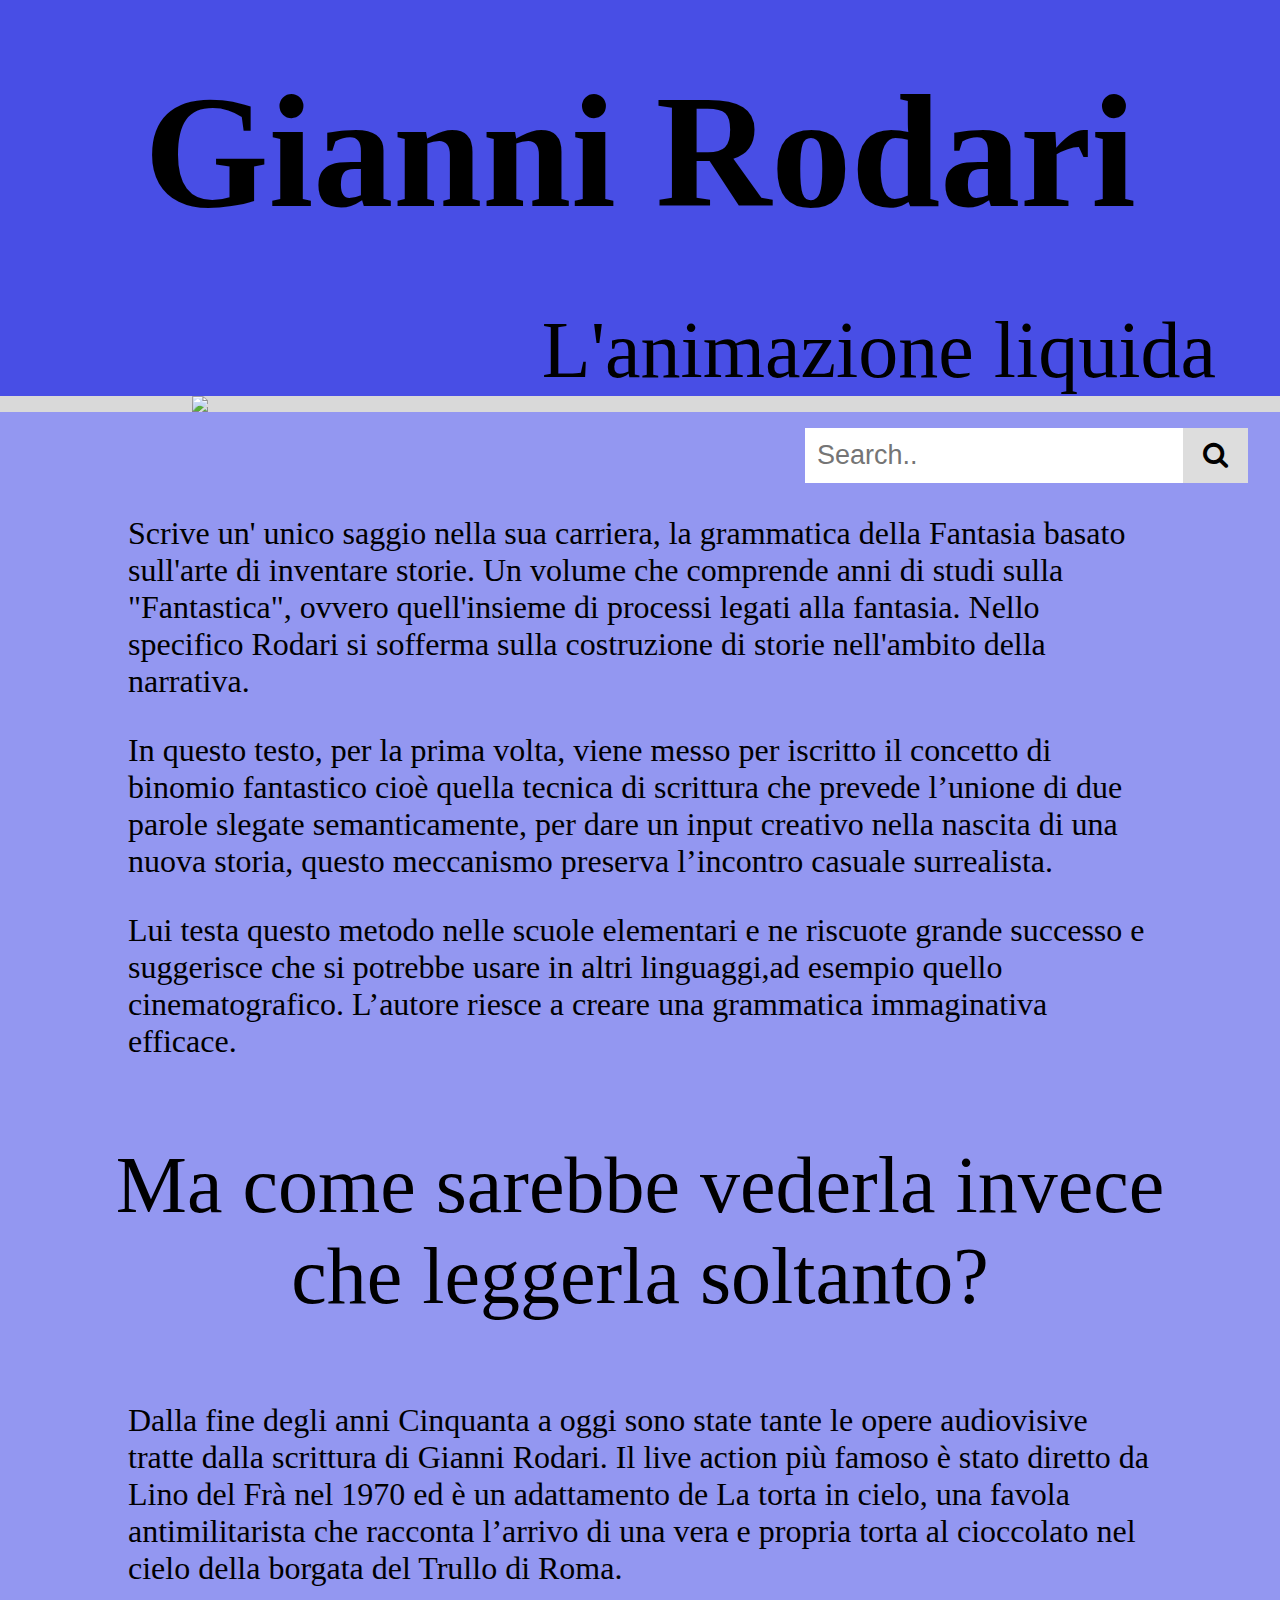
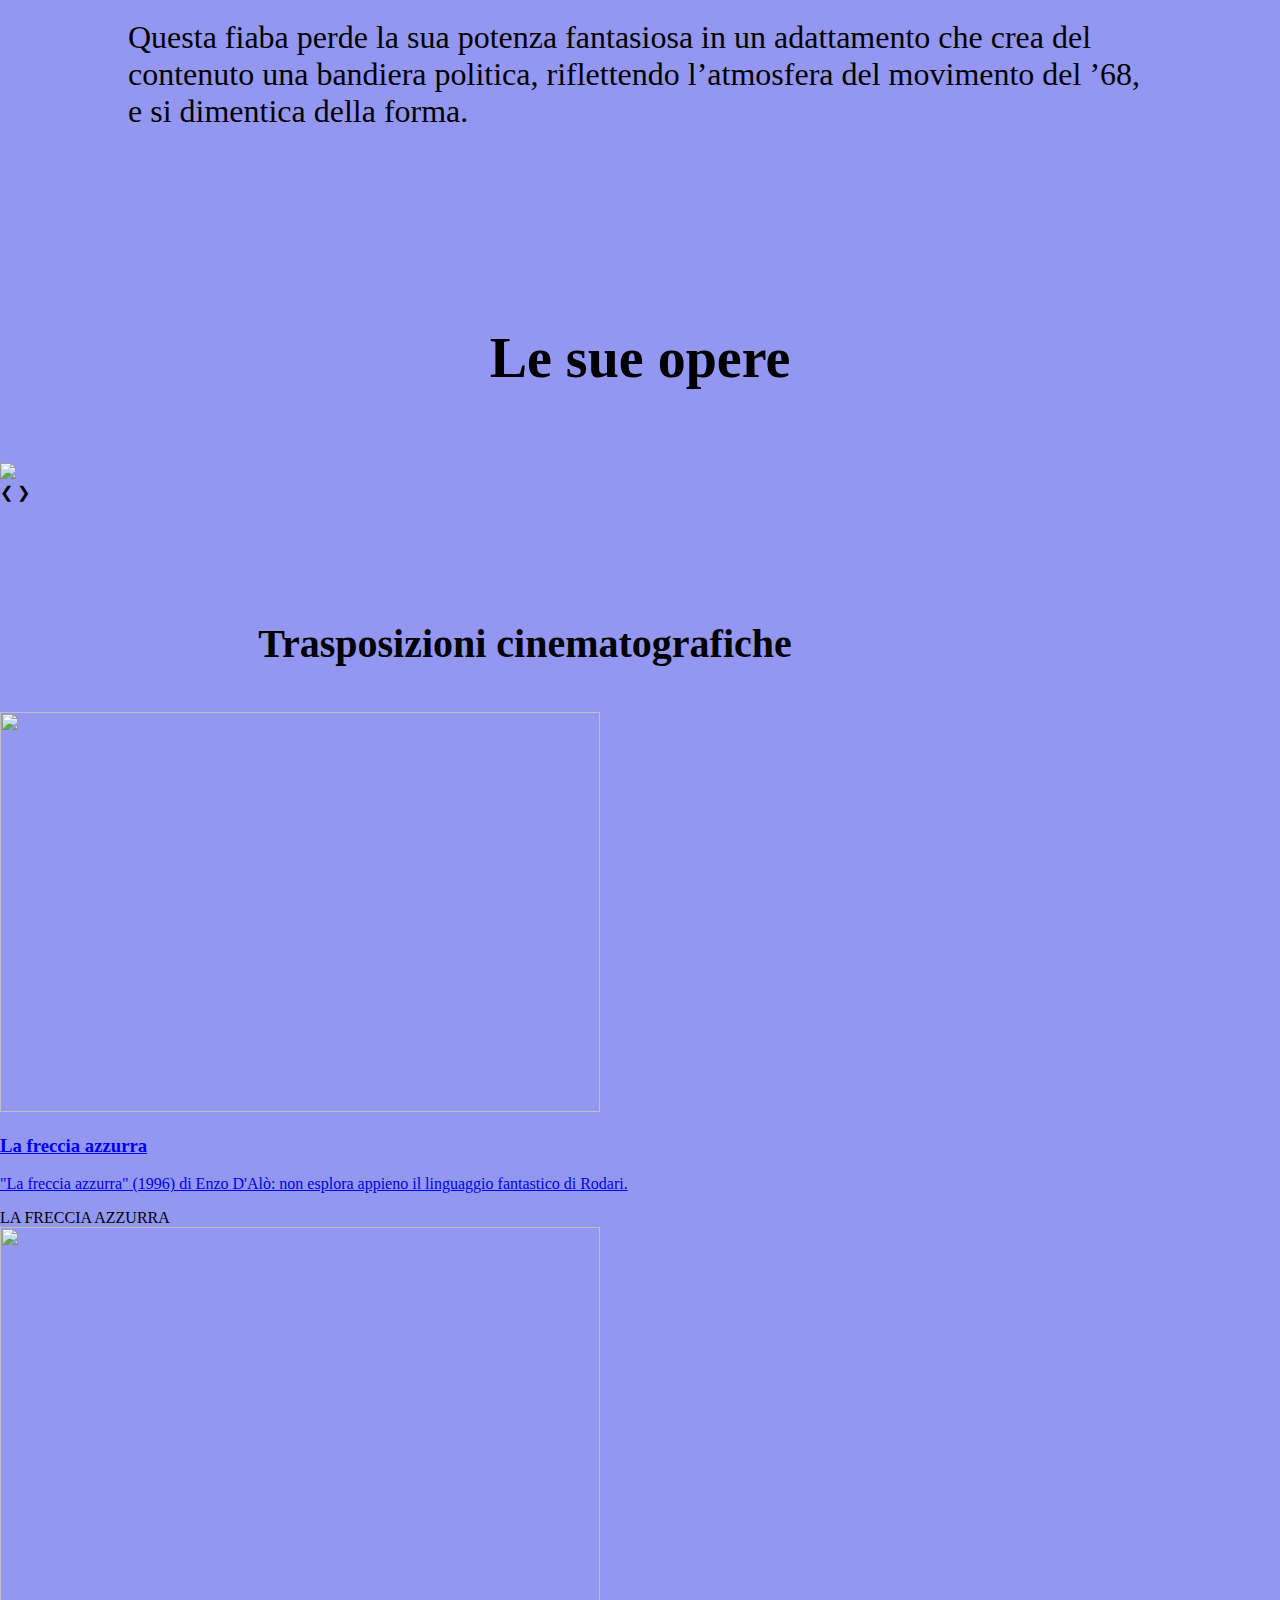
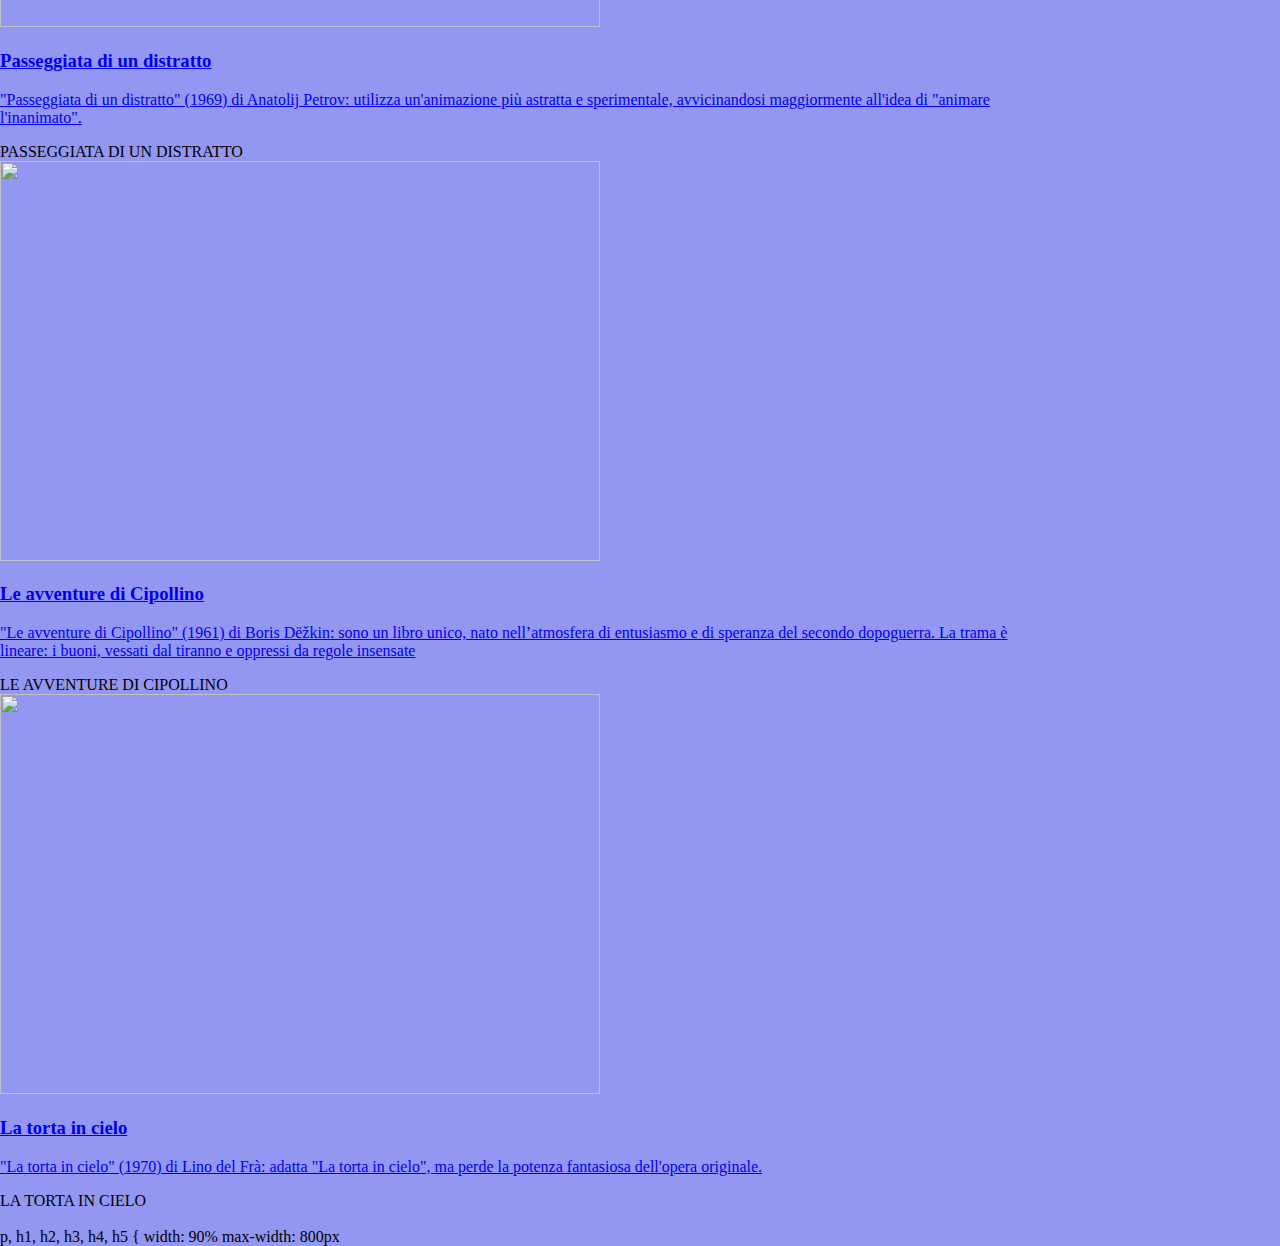
==== gianni-rodari/index.html @ 05dca5fb "Update index.html" ====
<!DOCTYPE html>
<html>

<!-- CSS e SCALABILITà -->

<link rel="stylesheet" href="https://cdnjs.cloudflare.com/ajax/libs/font-awesome/4.7.0/css/font-awesome.min.css">
<meta charset="UTF-8">
<meta name="viewport" content="width=device-width, initial-scale=1">
<link href="./css/slideshow.css" rel="stylesheet" type="text/css">
<link href="./css/trasposizioni.css" rel="stylesheet" type="text/css">
<link href="./css/nav bar.css" rel="stylesheet" type="text/css">
<link href="./css/ToolTip.css" rel="stylesheet" type="text/css">
<link rel="stylesheet" href="https://fonts.googleapis.com/css?family=Lato">
<link rel="stylesheet" href="https://cdnjs.cloudflare.com/ajax/libs/font-awesome/4.7.0/css/font-awesome.min.css">
<head>

<title>Gianni Rodari</title>

</head>



<!-- BODY: SFONDO VIOLA, HEADER SFONDO BLU, A=TITOLO, B=SOTTOTITOLO, C=TESTO D=TITOLO DEL TESTO OVER IMG=IMMAGINE CENTRALE DI GIANNI, ALL TOP NAV = BARRA DI RICERCA FAKE W98, 
  @MEDIA = RIDIMENSIONE DELLA BARRA E DEL TITOLO-->
    
<style>
    
/*  SFONDO VIOLA DEL SITO*/  

body {
    background-color:#9397F1;
    margin: 0;
}

/*  SFONDO BLU PER TITOLO E SOTTOTITOLO*/

header {
    background-color:#484ee5;
    
  }

/*  TITOLO GIANNI*/

.a {
    margin: 0;
    text-align:center;
    
    font-weight: bold;
    padding:60px;
    font-size: 23em;
}

/*  SOTTO TITOLO*/

.b {
  text-align:right;
    margin-right: 5%;
    font-size: 5em;
  }

/*  TESTO */

.c{
  font-size: 2em;
    background-color:#9397F1;
    text-align:left;
    margin-right: 10%;
    margin-left: 10%;
 
}

/*  TITOLO DEL TESTO*/
.d{
  font-size: 5em;
    
    text-align:center;
    margin-right: 5%;
    margin-left: 5%;
 
}

/*  IMMAGINE DI GIANNI */

#over img {
  background-color:#d9d9d9;
  margin-left: auto;
  margin-right: auto;
  display: block;
}

/*  BARRA DI RICERCA */

* {box-sizing: border-box;}

.topnav {
  overflow: hidden;
  background-color: #9397F1;
}

.topnav a {
  float: left;
  display: block;
  color: black;
  text-align: center;
  padding: 14px 16px;
  text-decoration: none;
  
}

.topnav a:hover {
  background-color: #ddd;
  color: black;
}

.topnav a.active {
  background-color: #2196F3;
  color: white;
}

.topnav .search-container {
  float: right;
}

.topnav input[type=text] {
  padding: 12px;
  margin-top: 16px;
  font-size: 27px;
  border: none;
}

.topnav .search-container button {
  float: right;
  padding: 12px 20px;
  margin-top: 16px;
  margin-right: 32px;
  background: #ddd;
  font-size: 27px;
  border: none;
  cursor: pointer;
}

.topnav .search-container button:hover {
  background: #ccc;
}
/* RIDIMENSIONE PER LA BARRA: */
@media screen and (max-width: 450px) {
  .topnav .search-container  {
    float: none;
    
  }
  .topnav a, .topnav input[type=text], .topnav .search-container button {
    float: none;
    display: block;
    text-align: left;
    width: 100%;
    margin: 0;
    padding: 14px;
  }
  .topnav input[type=text] {
    border: 1px solid #ccc;  
  }
}


@media only screen and (max-width:2000px) {
  /* RIDIMENSIONE PER IL TITOLO: */
  .a {
    font-size: 15em;
    float: none;
  }
  
}

@media only screen and (max-width:1600px) {
  /* RIDIMENSIONE PER IL TITOLO: */
  .a {
    font-size: 10em;
    float: none;
  }
  
}



@media only screen and (max-width:1100px) {
  /* RIDIMENSIONE PER IL TITOLO: */
  .a {
    font-size: 8em;
    float: none;
  }
  
  .b {
    font-size: 3em;
    text-align:center;
    margin-left: 5%;
    float: none;
  }

  .d{
  font-size: 3em;
    
    text-align:center;
    margin-right: 5%;
    margin-left: 5%;
 
}

}


 </style>


<body>                 <!-- BODY VIOLA -->

<header>             <!-- HEADER BLU -->


 <div class="a"> <h0>  <FONT family="inclusive sans">  Gianni Rodari </FONT>  </h0>  </div>  <!-- TITOLO -->



  <div class="b">  <FONT family="overused grotesk"> L'animazione liquida</FONT>  </div>      <!-- SOTTO TITOLO -->


</header>




<!-- IMMAGINE GIANNI-->


<div id="over" style="background-color:#d9d9d9">
    <img src="https://i.imgur.com/PS9Ebjz.png"style="width:70%">
  </div>


<!-- BARRA -->


<div class="topnav">
  
    <div class="search-container">
      <form action="https://fakeupdate.net/windows98k/">
        <input type="text" placeholder="Search.." name="search">
        <button type="submit"><i class="fa fa-search"></i></button>
      </form>
    </div>
  </div>


<!-- TESTO -->

<div class="c">
  <FONT family="overused grotesk">
    <p>Scrive un' unico saggio nella sua carriera, la grammatica della Fantasia basato sull'arte di inventare storie.
        Un volume che comprende anni di studi sulla "Fantastica", ovvero quell'insieme di processi legati alla fantasia. 
        Nello specifico Rodari si sofferma sulla costruzione di storie nell'ambito della narrativa.
    
    </p>


      <p>  In questo testo, per la prima volta, viene messo per iscritto il concetto di binomio fantastico cioè quella tecnica di 
        scrittura che prevede l’unione di due parole slegate semanticamente, per dare un input creativo nella nascita di una nuova 
        storia, questo meccanismo preserva l’incontro casuale surrealista.
    
    </p>


       <p> Lui testa questo metodo nelle scuole elementari e ne riscuote grande successo e suggerisce che si potrebbe usare 
        in altri linguaggi,ad esempio quello cinematografico. L’autore riesce a creare una grammatica immaginativa efficace.
    
    </p>

    </FONT>
  </div>

<!-- TITOLO DEL TESTO -->

  <div class="d">
    <FONT family="overused grotesk">
    
     <p>Ma come sarebbe vederla invece che leggerla soltanto?</p>

    </FONT>
    </div>

<!-- CONTINUO DEL TESTO -->


    <div class="c">

      <FONT family="overused grotesk">

    <p style="text-align:left"> Dalla fine degli anni Cinquanta a oggi sono state tante le opere audiovisive tratte dalla scrittura di Gianni Rodari. Il live action più famoso è stato diretto da Lino del Frà nel 1970 ed è un adattamento de La torta in cielo, una favola antimilitarista che racconta l’arrivo 
      di una vera e propria torta al cioccolato nel cielo della borgata del Trullo di Roma.
    </p>


    <p style="text-align:left">
        Questa fiaba perde la sua potenza fantasiosa in un adattamento che crea del contenuto una bandiera politica, riflettendo l’atmosfera del movimento del ’68, e si dimentica della forma.
    
    </p>

  </FONT>
</div>



<!-- Slideshow container -->



<br /><br /><br><br /><br /><br /><br /><FONT family="inclusive sans"><h1 style="font-weight: bold; text-align: center; font-size: 3.5em;">Le sue opere</h1></FONT><br /><br />
<div class="slideshow-container">
  <!-- Full-width images with number and caption text -->
  <div class="mySlides fade">
     <a href="https://it.m.wikipedia.org/wiki/Favole_al_telefono">
    <img src="https://i.imgur.com/pn9Jjlx.jpg" style="width:100%"></a>
  </div>

<div class="mySlides fade">
   <a href="https://www.edizioniel.com/prodotto/le-piu-belle-storie-rime-gianni-rodari-piccoli-9788847737105/">
    <img src="https://i.imgur.com/utCHBYT.jpg" style="width:100%"></a>
</div>

<div class="mySlides fade">
     <a href="https://www.edizioniel.com/prodotto/leggo-una-storia-con-gianni-rodari-9788829603091/">
      <img src="https://i.imgur.com/HZf3RfM.jpg" style="width:100%"></a>
  </div>

  <div class="mySlides fade">
    <a href="https://www.edizioniel.com/prodotto/il-libro-degli-errori-9788879268806/">
     <img src="https://i.imgur.com/OCSgbmq.jpg" style="width:100%"></a>
     
 </div>

 <div class="mySlides fade">
  <a href="https://100giannirodari.com/opera/il-libro-degli-errori-rime">
   <img src="https://i.imgur.com/sOZQKq5.jpg" style="width:100%"></a>
   
</div>

<div class="mySlides fade">
  <a href="https://www.edizioniel.com/prodotto/fiabe-lunghe-un-sorriso-9788879268097">
   <img src="https://i.imgur.com/4Ipn7mk.jpg" style="width:100%"></a>
</div>

  <!-- Next and previous buttons -->
  <a class="prev" onclick="plusSlides(-1)">&#10094;</a>
  <a class="next" onclick="plusSlides(1)">&#10095;</a>
</div>
<br>




</div>
<script>
var slideIndex = 1;
showSlides(slideIndex);

// Next/previous controls
function plusSlides(n) {
showSlides(slideIndex += n);
}

// Thumbnail image controls
function currentSlide(n) {
showSlides(slideIndex = n);
}

function showSlides(n) {
var i;
var slides = document.getElementsByClassName("mySlides");
var dots = document.getElementsByClassName("dot");
if (n > slides.length) {slideIndex = 1}
if (n < 1) {slideIndex = slides.length}
for (i = 0; i < slides.length; i++) {
    slides[i].style.display = "none";
}
for (i = 0; i < dots.length; i++) {
    dots[i].className = dots[i].className.replace(" active", "");
}
slides[slideIndex-1].style.display = "block";
dots[slideIndex-1].className += " active";
}

</script>

<div class="w3-content" style="max-width:2000px;margin-top:100px" ><!-- ultimi episodi-->

  <!-- The Band Section -->
<h2 id="ARCHIVIO"></h2>
  <div class="w3-container w3-content w3-padding-64" style="max-width:1050px">
    <FONT family="inclusive sans"><h1 style="font-weight: bold; text-align: center; font-size: 2.5em;">Trasposizioni cinematografiche</h1></FONT><br />



<div class="responsive">
  <div class="gallery">
    <a href="https://www.raiplay.it/programmi/lafrecciaazzurra">
      <div class="tooltip"><img src="https://i.imgur.com/yZ7SIlE.jpg" width="600" height="400">
          <div class="bottom">
              <div class="text-content">
                  <h3>La freccia azzurra</h3>
                  <p>"La freccia azzurra" (1996) di Enzo D'Alò: non esplora appieno il linguaggio fantastico di Rodari.</p>
              </div>

          </div>
      </div>
    </a>
    <div class="desc">LA FRECCIA AZZURRA</div>
  </div>
</div>

<div class="responsive">
  <div class="gallery">
    <a href="https://spaziorodari.indire.it/risorse/passeggiata-di-un-distratto/">
      <div class="tooltip"><img src="https://i.imgur.com/x5lEnrN.jpg" width="600" height="400">
          <div class="bottom">
              <div class="text-content">
                  <h3>Passeggiata di un distratto</h3>
                  <p>"Passeggiata di un distratto" (1969) di Anatolij Petrov: utilizza un'animazione più astratta e sperimentale, avvicinandosi maggiormente all'idea di "animare l'inanimato".</p>
              </div>

          </div>
      </div>
    </a>
    <div class="desc">PASSEGGIATA DI UN DISTRATTO</div>
  </div>
</div>

<div class="responsive">
  <div class="gallery">
    <a href="https://it.wikipedia.org/wiki/Cipollino_(film_1961)">
      <div class="tooltip"><img src="https://i.imgur.com/ypf4nfo.jpg" width="600" height="400">
          <div class="bottom">
              <div class="text-content">
                  <h3>Le avventure di Cipollino</h3>
                  <p>"Le avventure di Cipollino" (1961) di Boris Dëžkin: sono un libro unico, nato nell’atmosfera di entusiasmo e di speranza del secondo dopoguerra. La trama è lineare: i buoni, vessati dal tiranno e oppressi da regole insensate</p>
              </div>
          </div>
      </div>
    </a>
    <div class="desc">LE AVVENTURE DI CIPOLLINO</div>
  </div>
</div>


<div class="responsive">
  <div class="gallery">
    <a href="https://it.wikipedia.org/wiki/La_torta_in_cielo_(film)">
      <div class="tooltip"><img src="https://i.imgur.com/bGqmZY0.jpg" width="600" height="400">
          <div class="bottom">
              <div class="text-content">
                  <h3>La torta in cielo</h3>
                  <p>"La torta in cielo" (1970) di Lino del Frà: adatta "La torta in cielo", ma perde la potenza fantasiosa dell'opera originale.</p>
              </div>

          </div>
      </div>
    </a>
    <div class="desc">LA TORTA IN CIELO</div>
  </div>
</div>

<div class="clearfix"></div></br />

p, h1, h2, h3, h4, h5  {
    width: 90%
    max-width: 800px

</body>
</html>
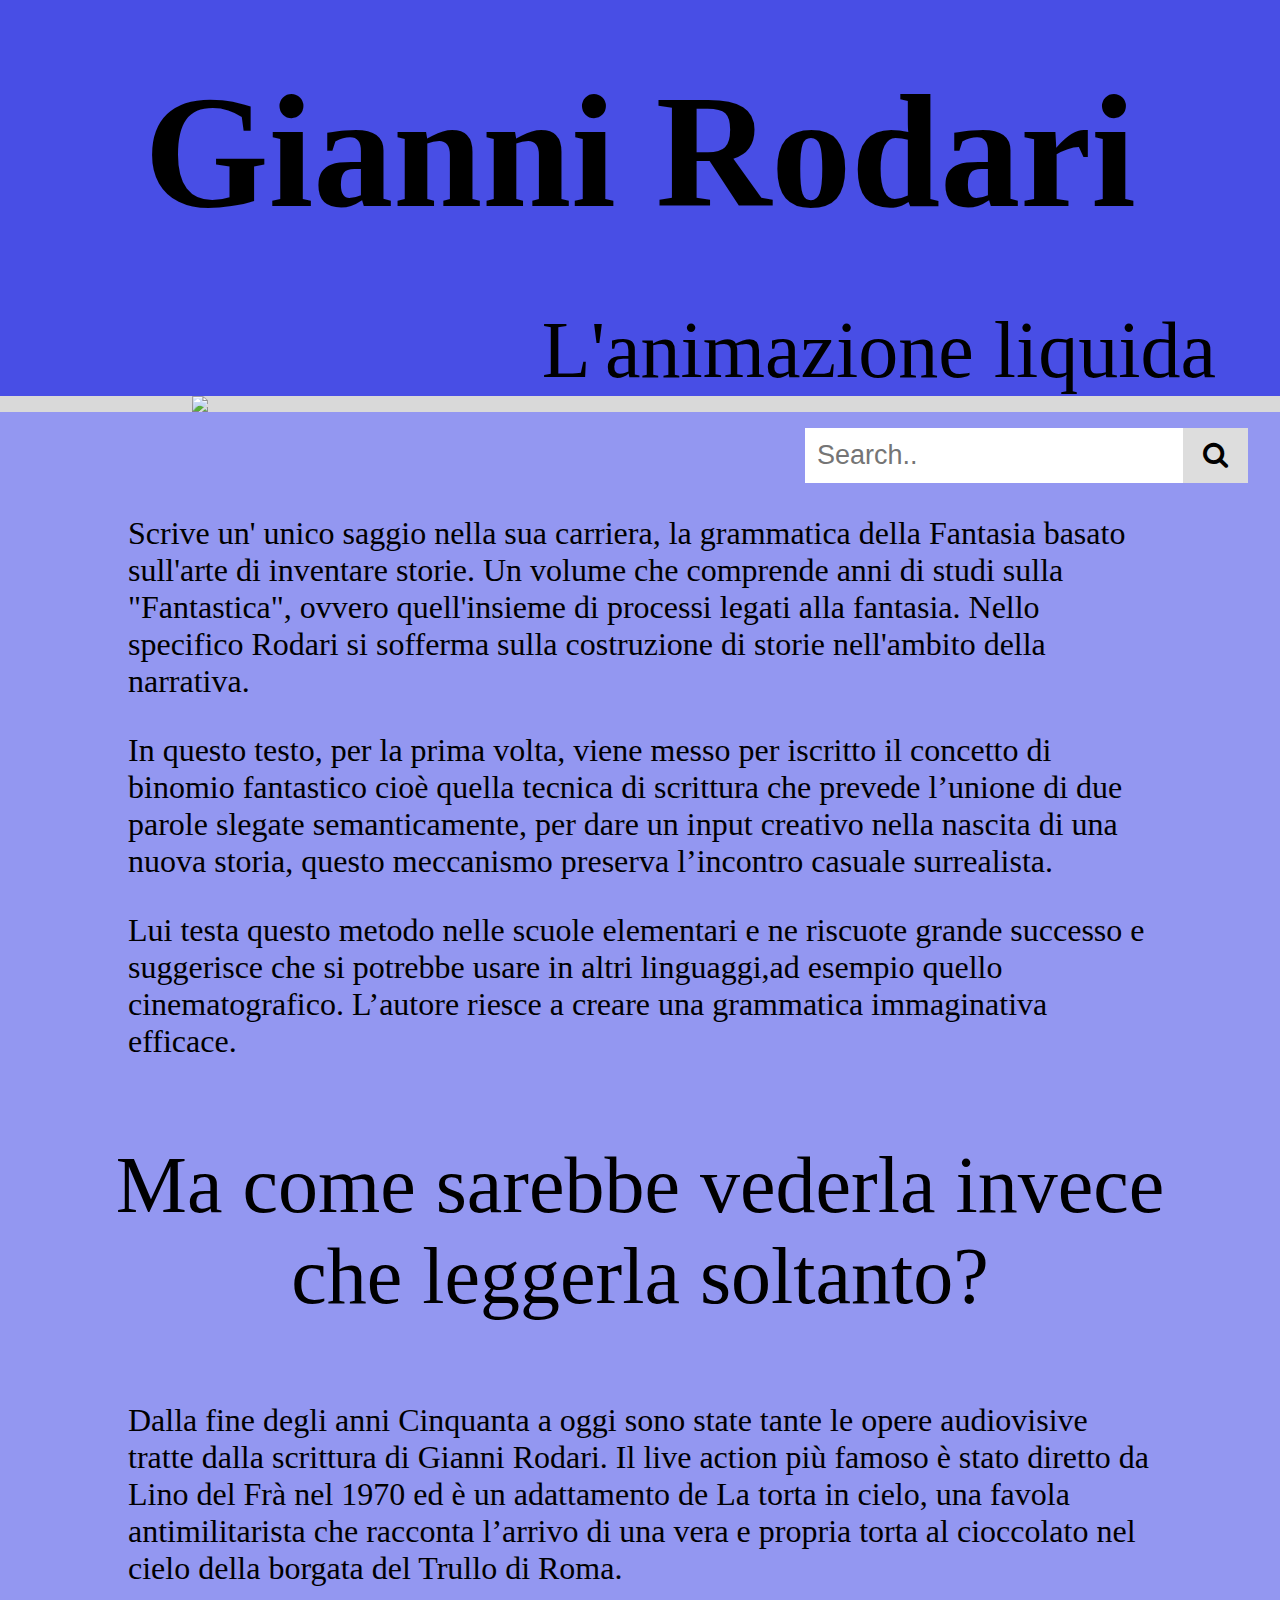
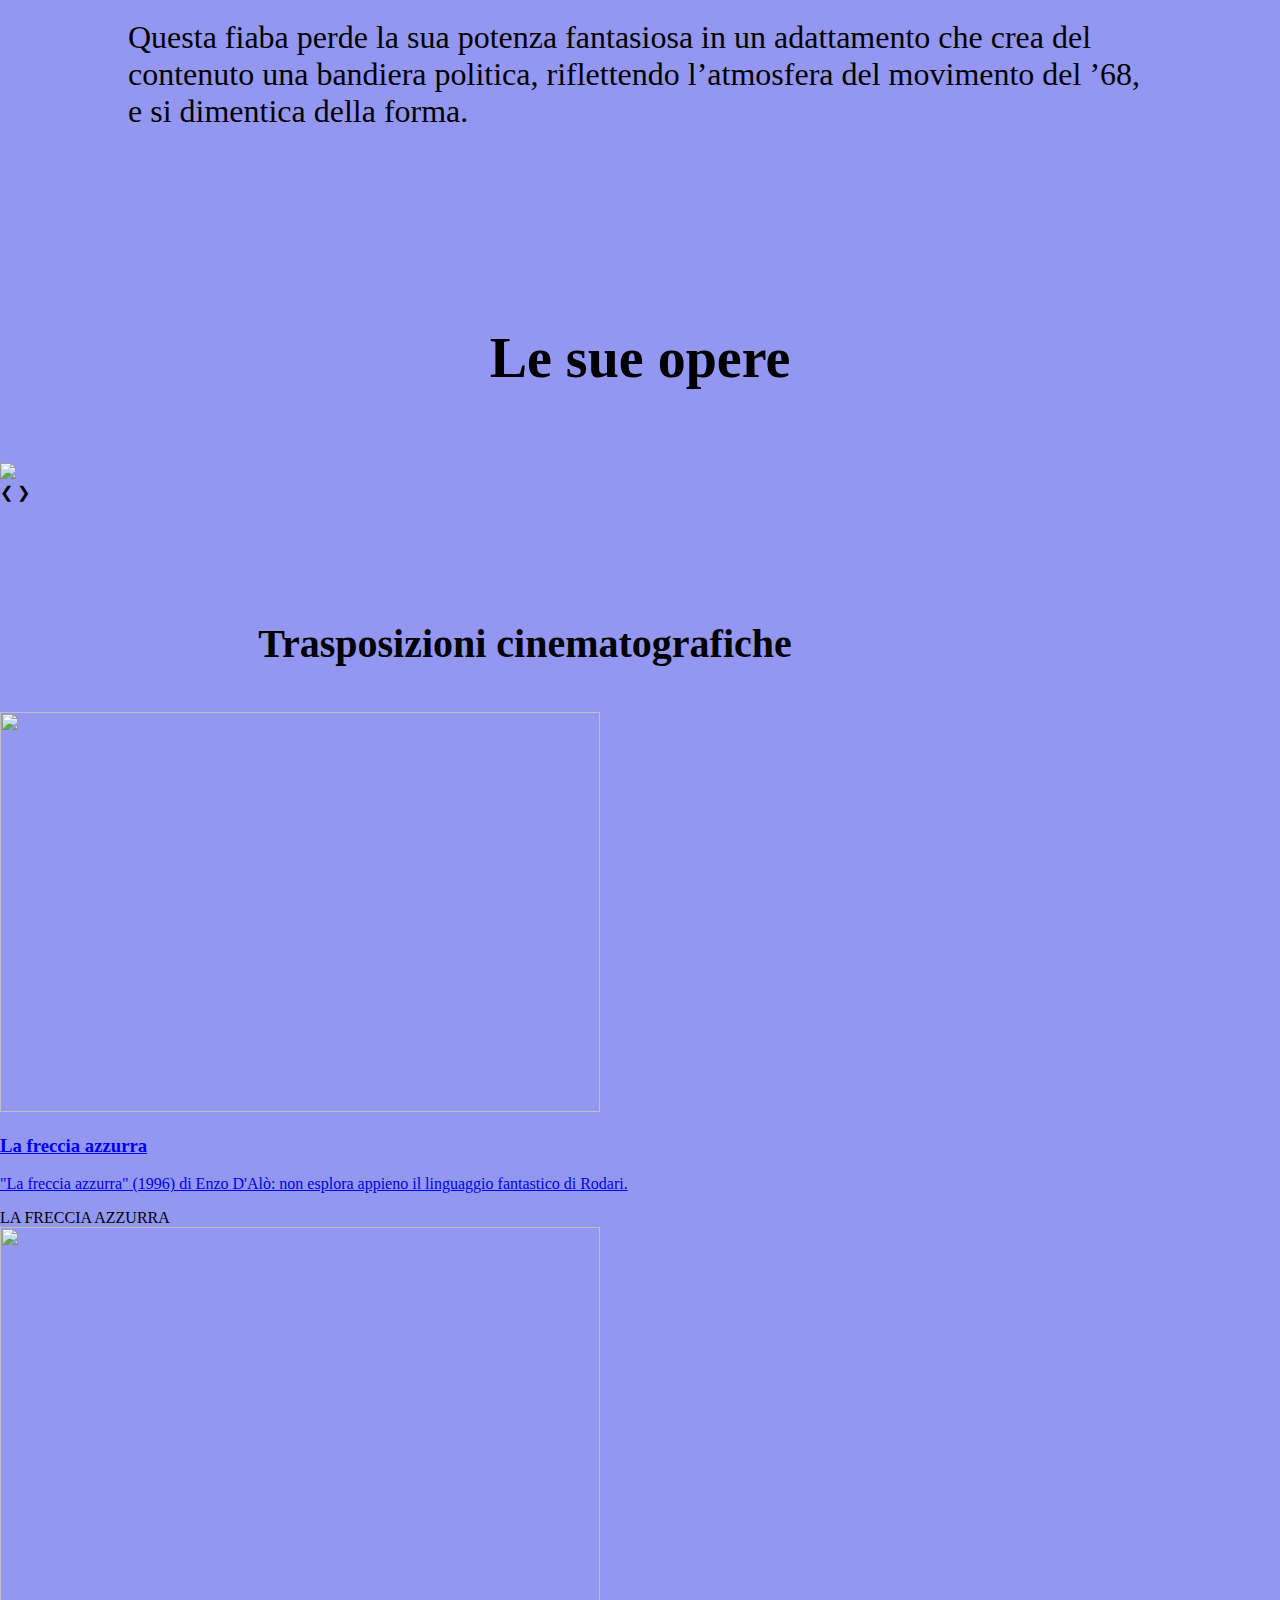
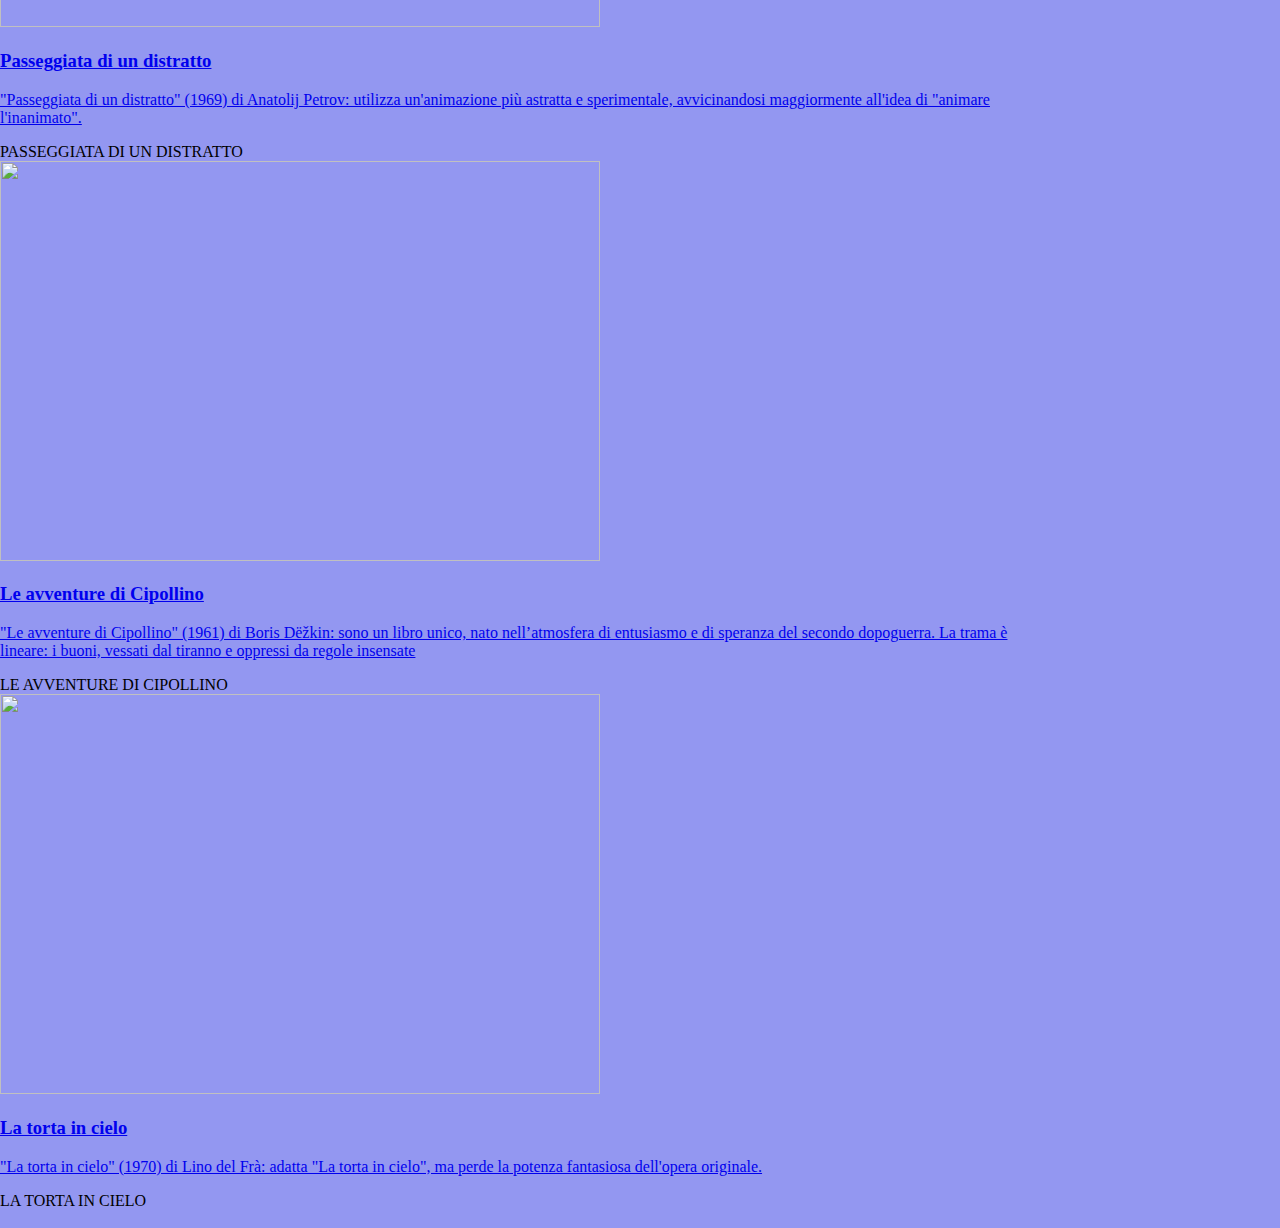
==== commit 11e0a7e9: "Update index.html" ====
--- a/gianni-rodari/index.html
+++ b/gianni-rodari/index.html
@@ -468,7 +468,7 @@
 
 <div class="clearfix"></div></br />
 
-p, h1, h2, h3, h4, h5  {
+<p, h1, h2, h3, h4, h5  {
     width: 90%
     max-width: 800px
 
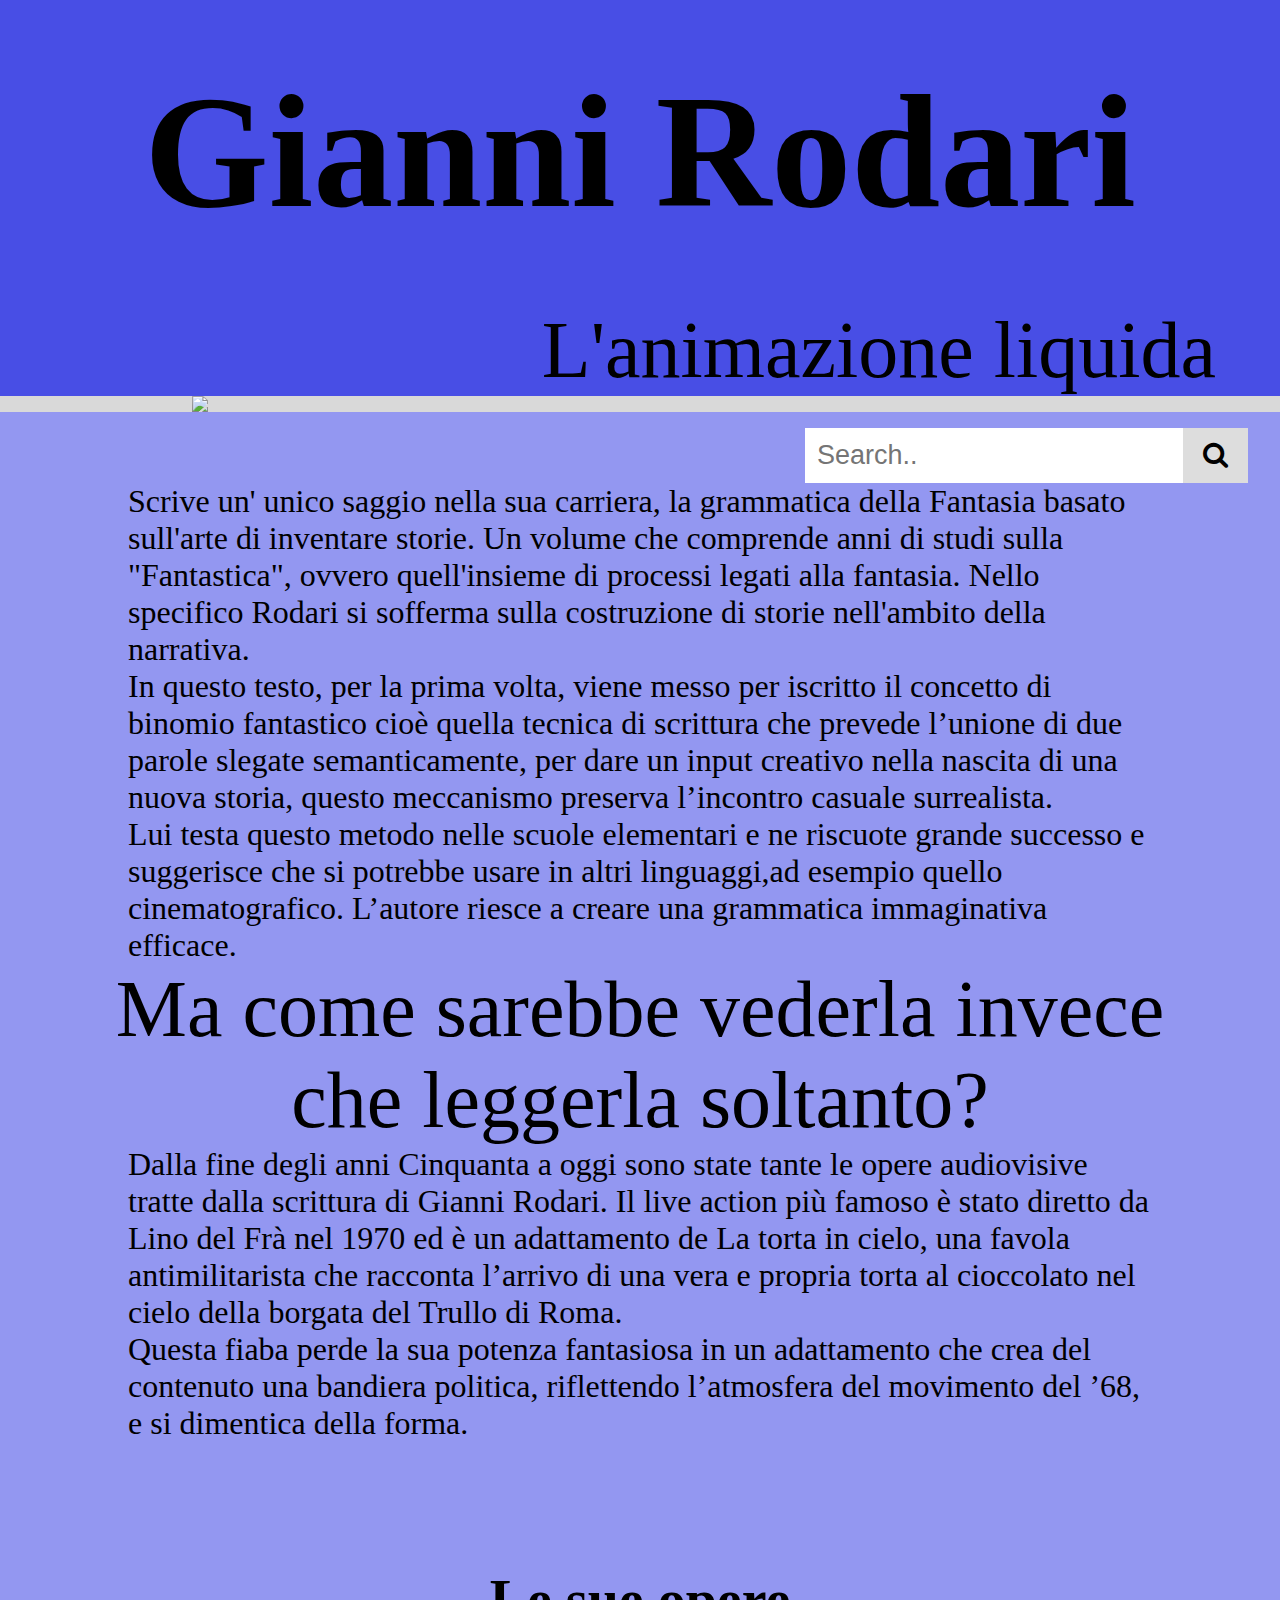
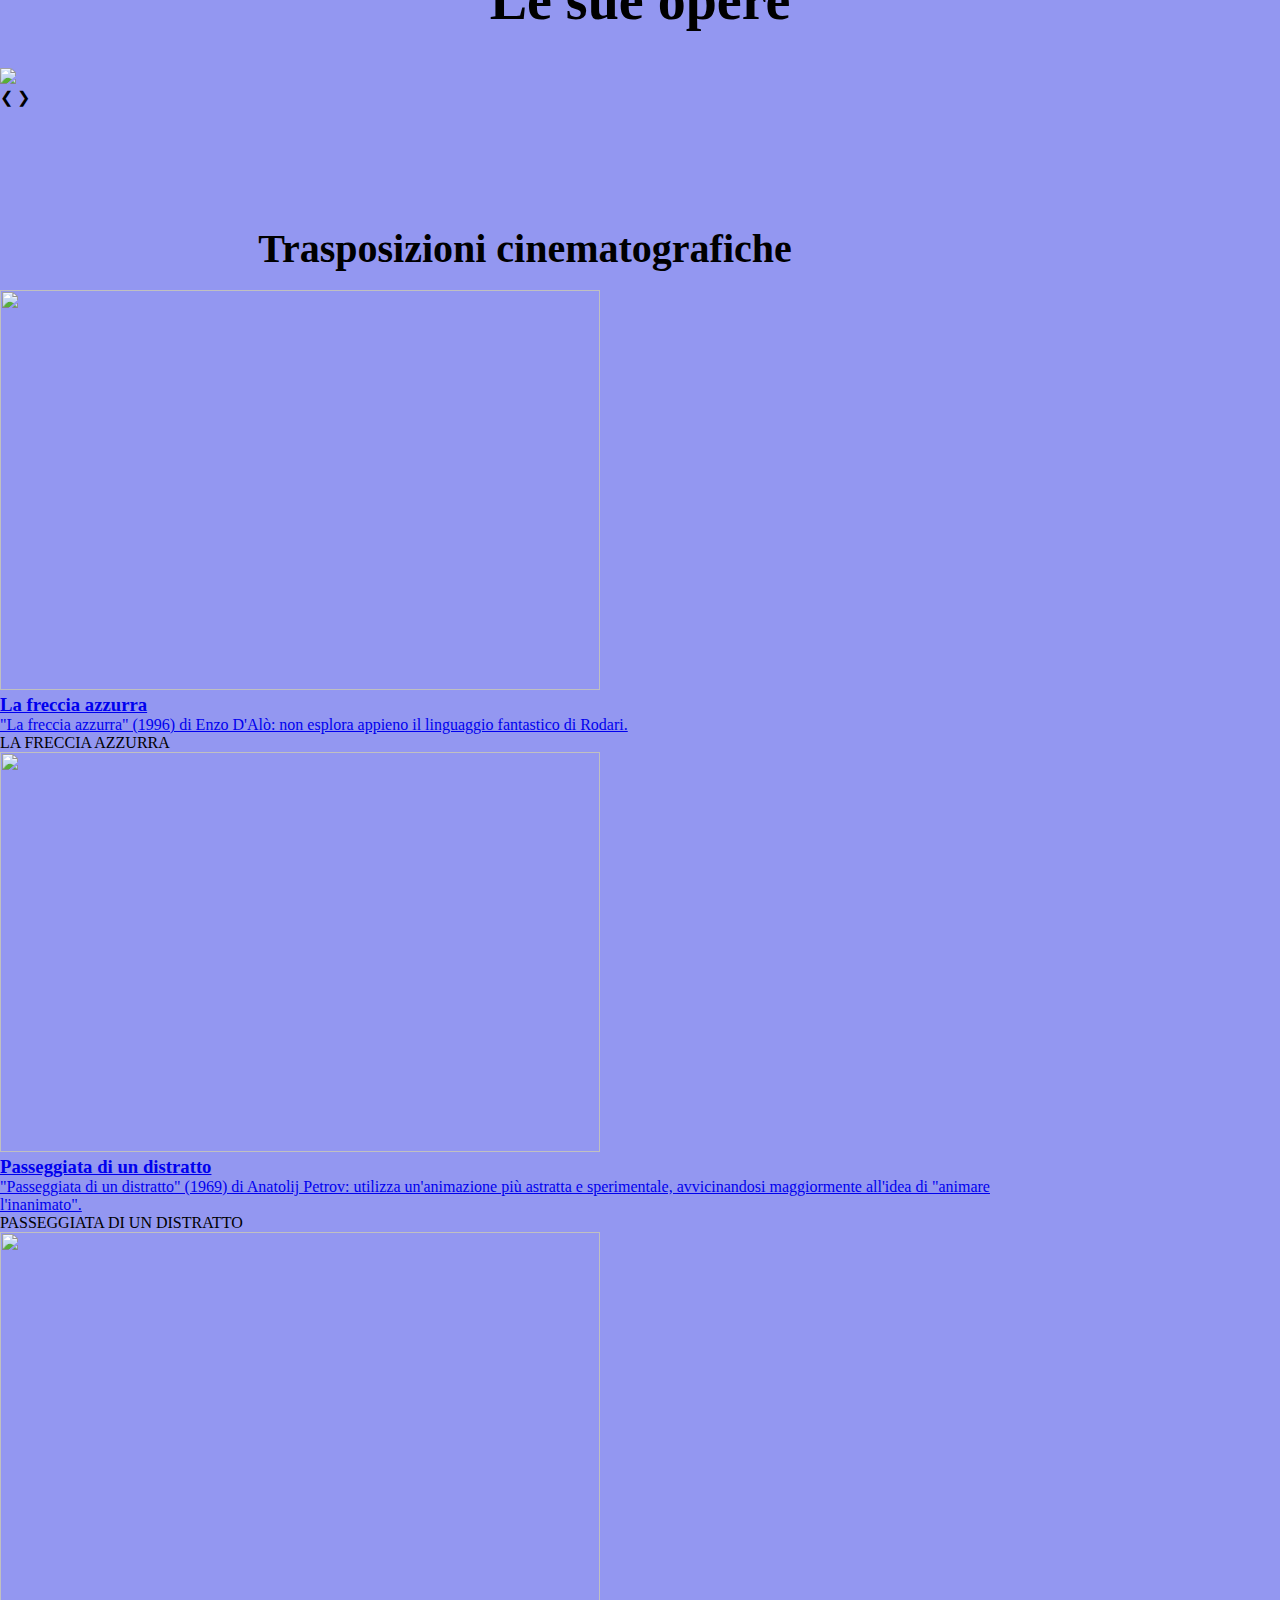
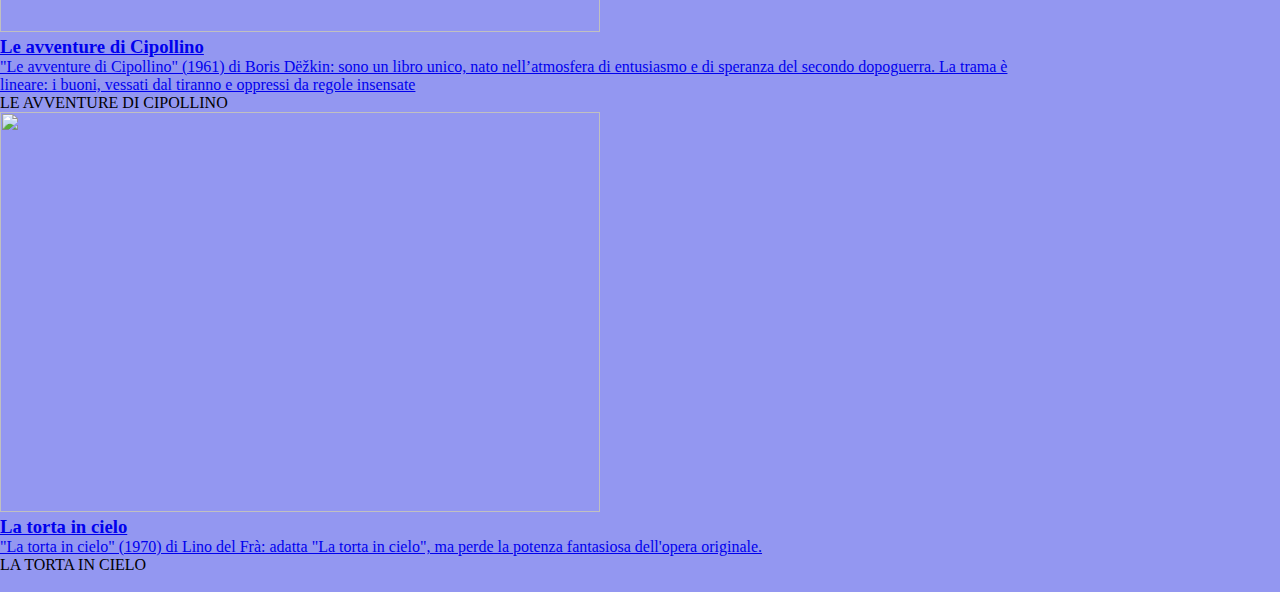
==== commit 785e4436: "Update index.html" ====
--- a/gianni-rodari/index.html
+++ b/gianni-rodari/index.html
@@ -24,7 +24,17 @@
   @MEDIA = RIDIMENSIONE DELLA BARRA E DEL TITOLO-->
     
 <style>
-    
+  h1, h2, h3, h4, h5 {
+  width: 900 px;
+  margin:0;
+}
+
+  p{
+    width:900 px
+    max-width: 900 px;
+    margin:0 
+      }
+
 /*  SFONDO VIOLA DEL SITO*/  
 
 body {
@@ -468,9 +478,9 @@
 
 <div class="clearfix"></div></br />
 
-<p, h1, h2, h3, h4, h5  {
-    width: 90%
-    max-width: 800px
+
+  
+  
 
 </body>
 </html>
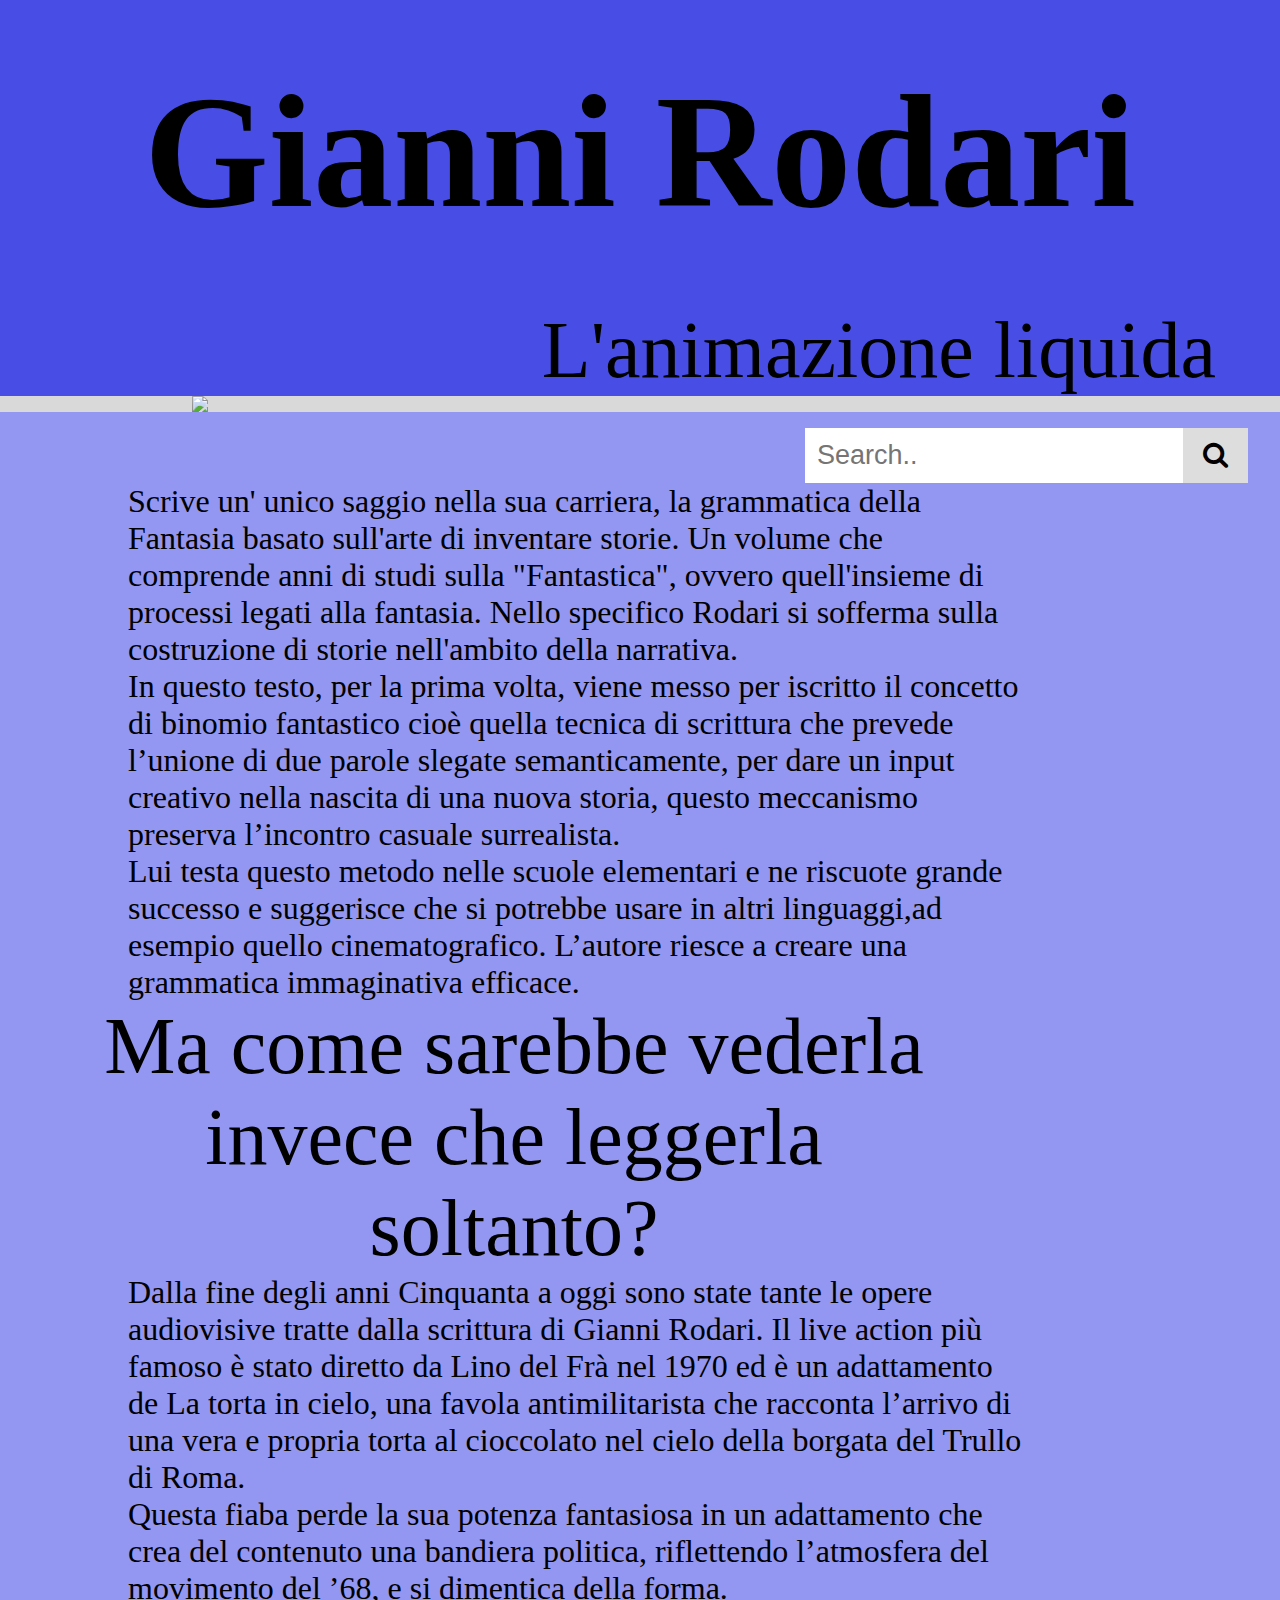
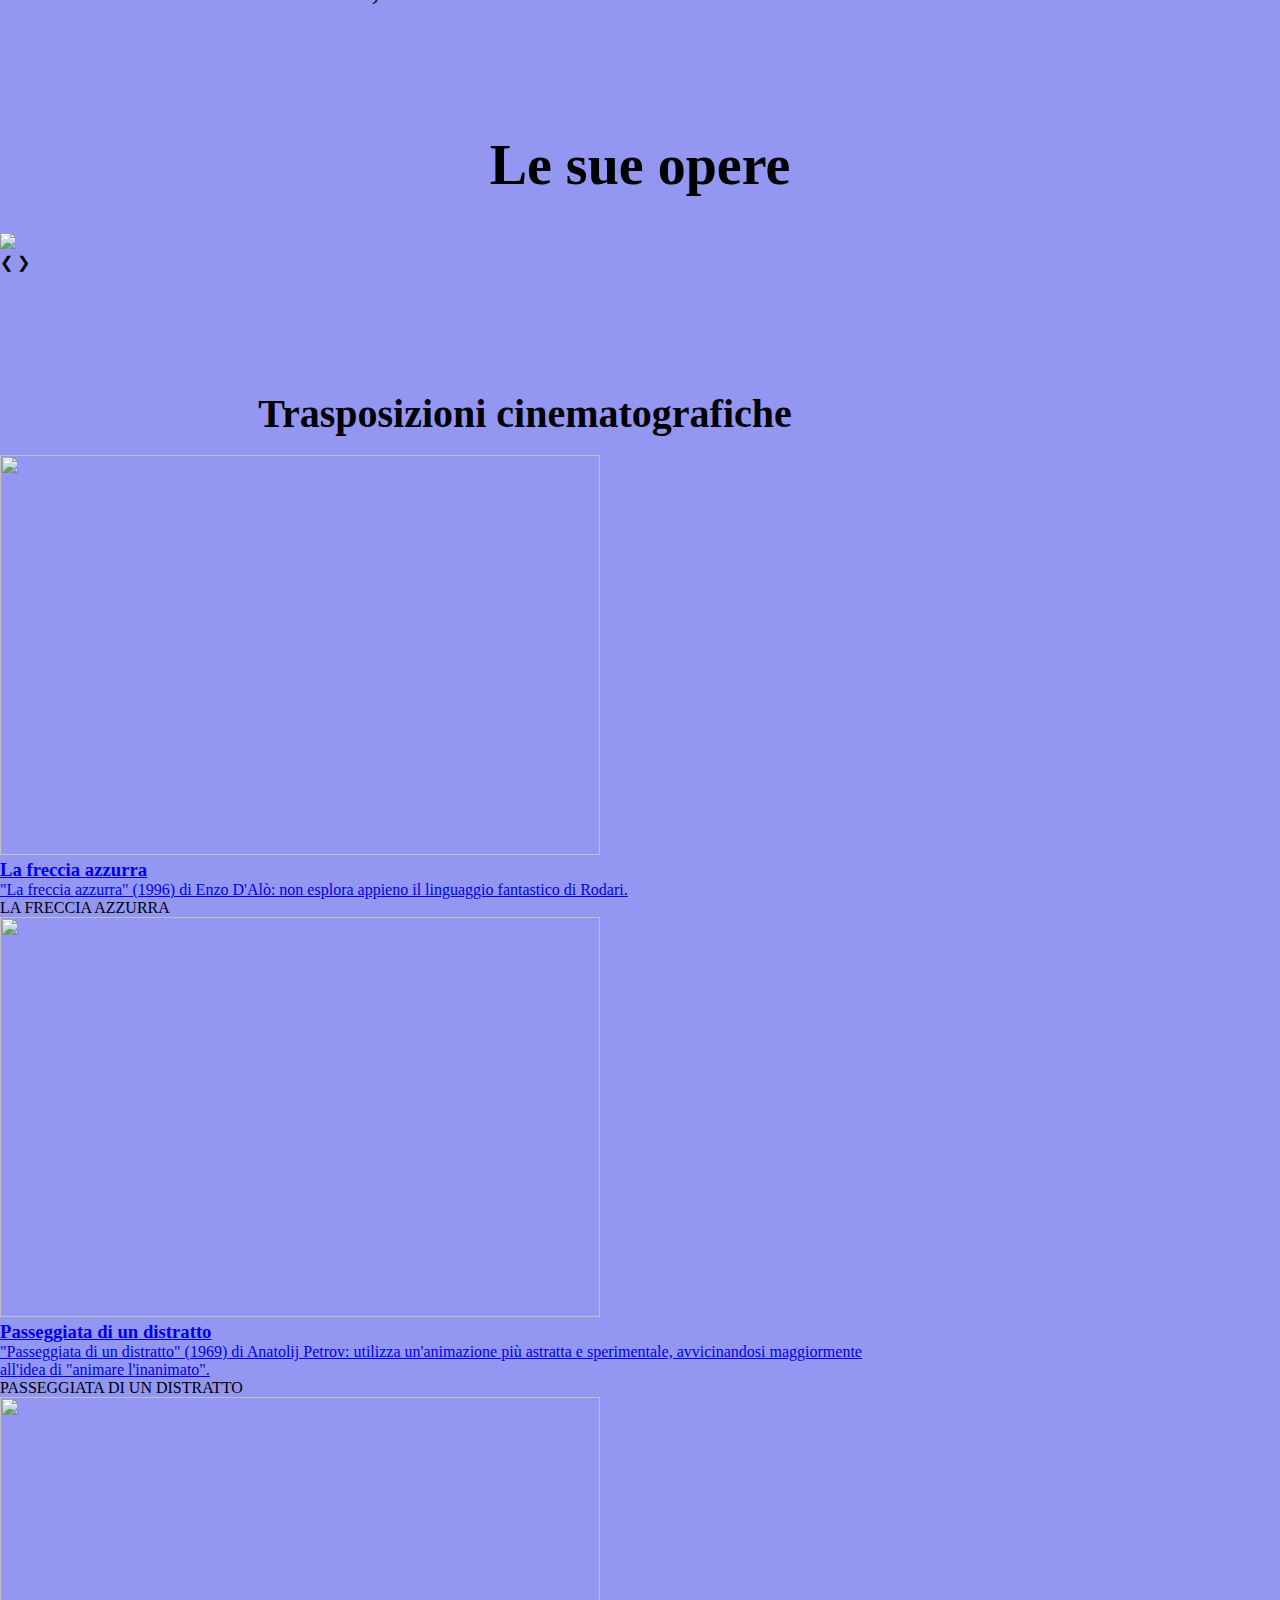
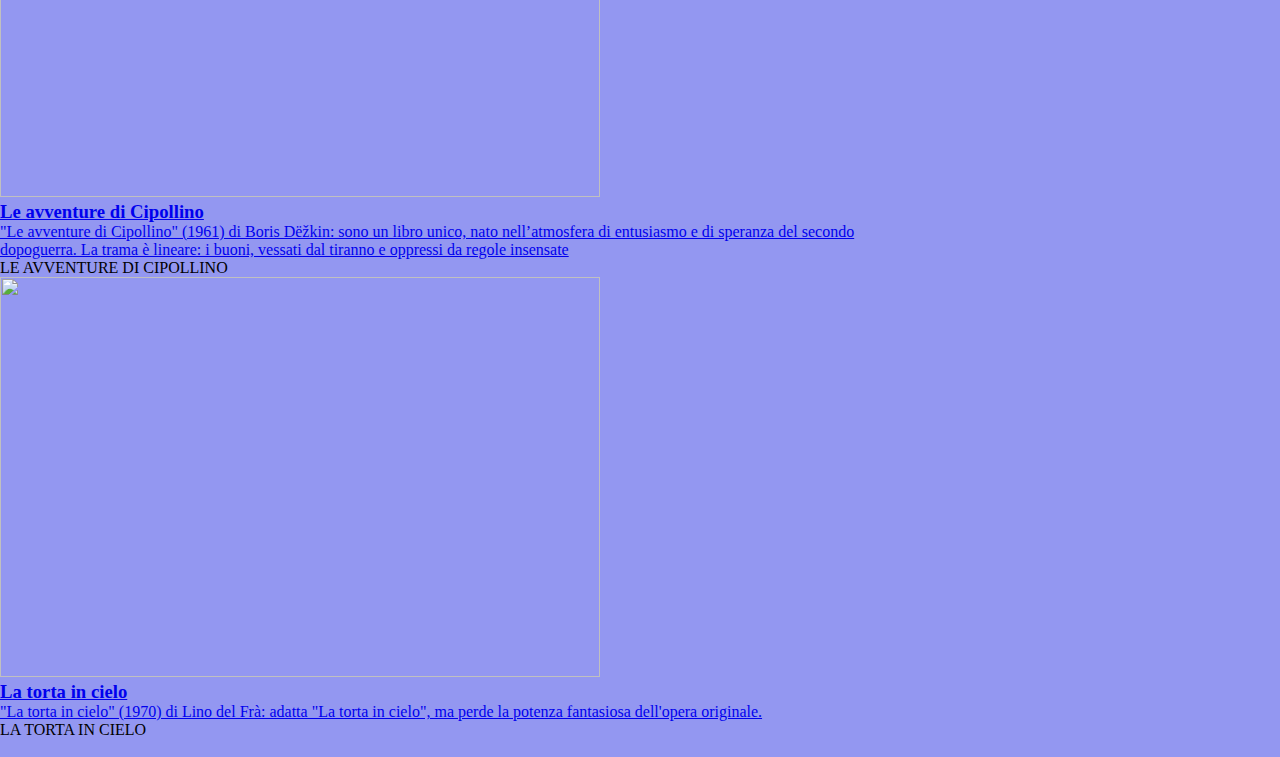
==== commit 7566791d: "Update index.html" ====
--- a/gianni-rodari/index.html
+++ b/gianni-rodari/index.html
@@ -24,16 +24,16 @@
   @MEDIA = RIDIMENSIONE DELLA BARRA E DEL TITOLO-->
     
 <style>
-  h1, h2, h3, h4, h5 {
+ h1, h2, h3, h4, h5 {
   width: 900 px;
   margin:0;
 }
 
-  p{
-    width:900 px
-    max-width: 900 px;
-    margin:0 
-      }
+  p {
+    width: 900px;
+    max-width: 900px;
+    margin:0;
+  }
 
 /*  SFONDO VIOLA DEL SITO*/  
 
